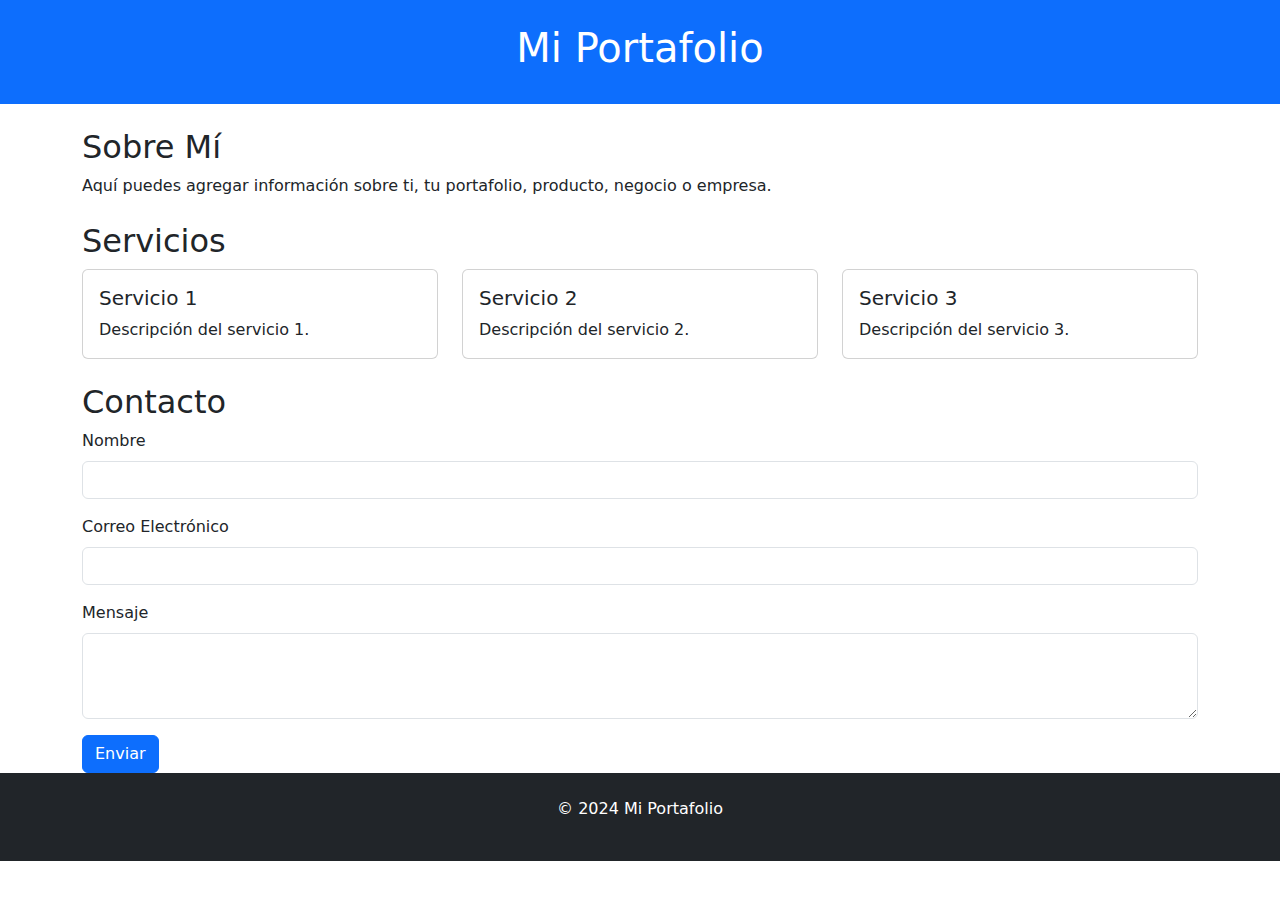
==== index.html @ 63b299ba "cambios2" ====
<!DOCTYPE html>
<html lang="en">
<head>
    <meta charset="UTF-8">
    <meta name="viewport" content="width=device-width, initial-scale=1.0">
    <title>Mi Página con Bootstrap</title>
    <link href="https://stackpath.bootstrapcdn.com/bootstrap/5.3.0/css/bootstrap.min.css" rel="stylesheet">
    <link rel="stylesheet" href="styles.css"> <!-- Tu archivo CSS personalizado -->
</head>
<body>
    <header class="bg-primary text-white text-center py-4">
        <h1>Mi Portafolio</h1>
    </header>
    
    <main class="container mt-4">
        <section id="about" class="mb-4">
            <h2>Sobre Mí</h2>
            <p>Aquí puedes agregar información sobre ti, tu portafolio, producto, negocio o empresa.</p>
        </section>

        <section id="services" class="mb-4">
            <h2>Servicios</h2>
            <div class="row">
                <div class="col-md-4">
                    <div class="card">
                        <div class="card-body">
                            <h5 class="card-title">Servicio 1</h5>
                            <p class="card-text">Descripción del servicio 1.</p>
                        </div>
                    </div>
                </div>
                <div class="col-md-4">
                    <div class="card">
                        <div class="card-body">
                            <h5 class="card-title">Servicio 2</h5>
                            <p class="card-text">Descripción del servicio 2.</p>
                        </div>
                    </div>
                </div>
                <div class="col-md-4">
                    <div class="card">
                        <div class="card-body">
                            <h5 class="card-title">Servicio 3</h5>
                            <p class="card-text">Descripción del servicio 3.</p>
                        </div>
                    </div>
                </div>
            </div>
        </section>
        
        <section id="contact">
            <h2>Contacto</h2>
            <form>
                <div class="mb-3">
                    <label for="name" class="form-label">Nombre</label>
                    <input type="text" class="form-control" id="name" required>
                </div>
                <div class="mb-3">
                    <label for="email" class="form-label">Correo Electrónico</label>
                    <input type="email" class="form-control" id="email" required>
                </div>
                <div class="mb-3">
                    <label for="message" class="form-label">Mensaje</label>
                    <textarea class="form-control" id="message" rows="3" required></textarea>
                </div>
                <button type="submit" class="btn btn-primary">Enviar</button>
            </form>
        </section>
    </main>
    
    <footer class="bg-dark text-white text-center py-4">
        <p>&copy; 2024 Mi Portafolio</p>
    </footer>

    <script src="https://code.jquery.com/jquery-3.6.0.min.js"></script>
    <script src="https://cdn.jsdelivr.net/npm/@popperjs/core@2.11.8/dist/umd/popper.min.js"></script>
    <script src="https://stackpath.bootstrapcdn.com/bootstrap/5.3.0/js/bootstrap.min.js"></script>
</body>
</html>
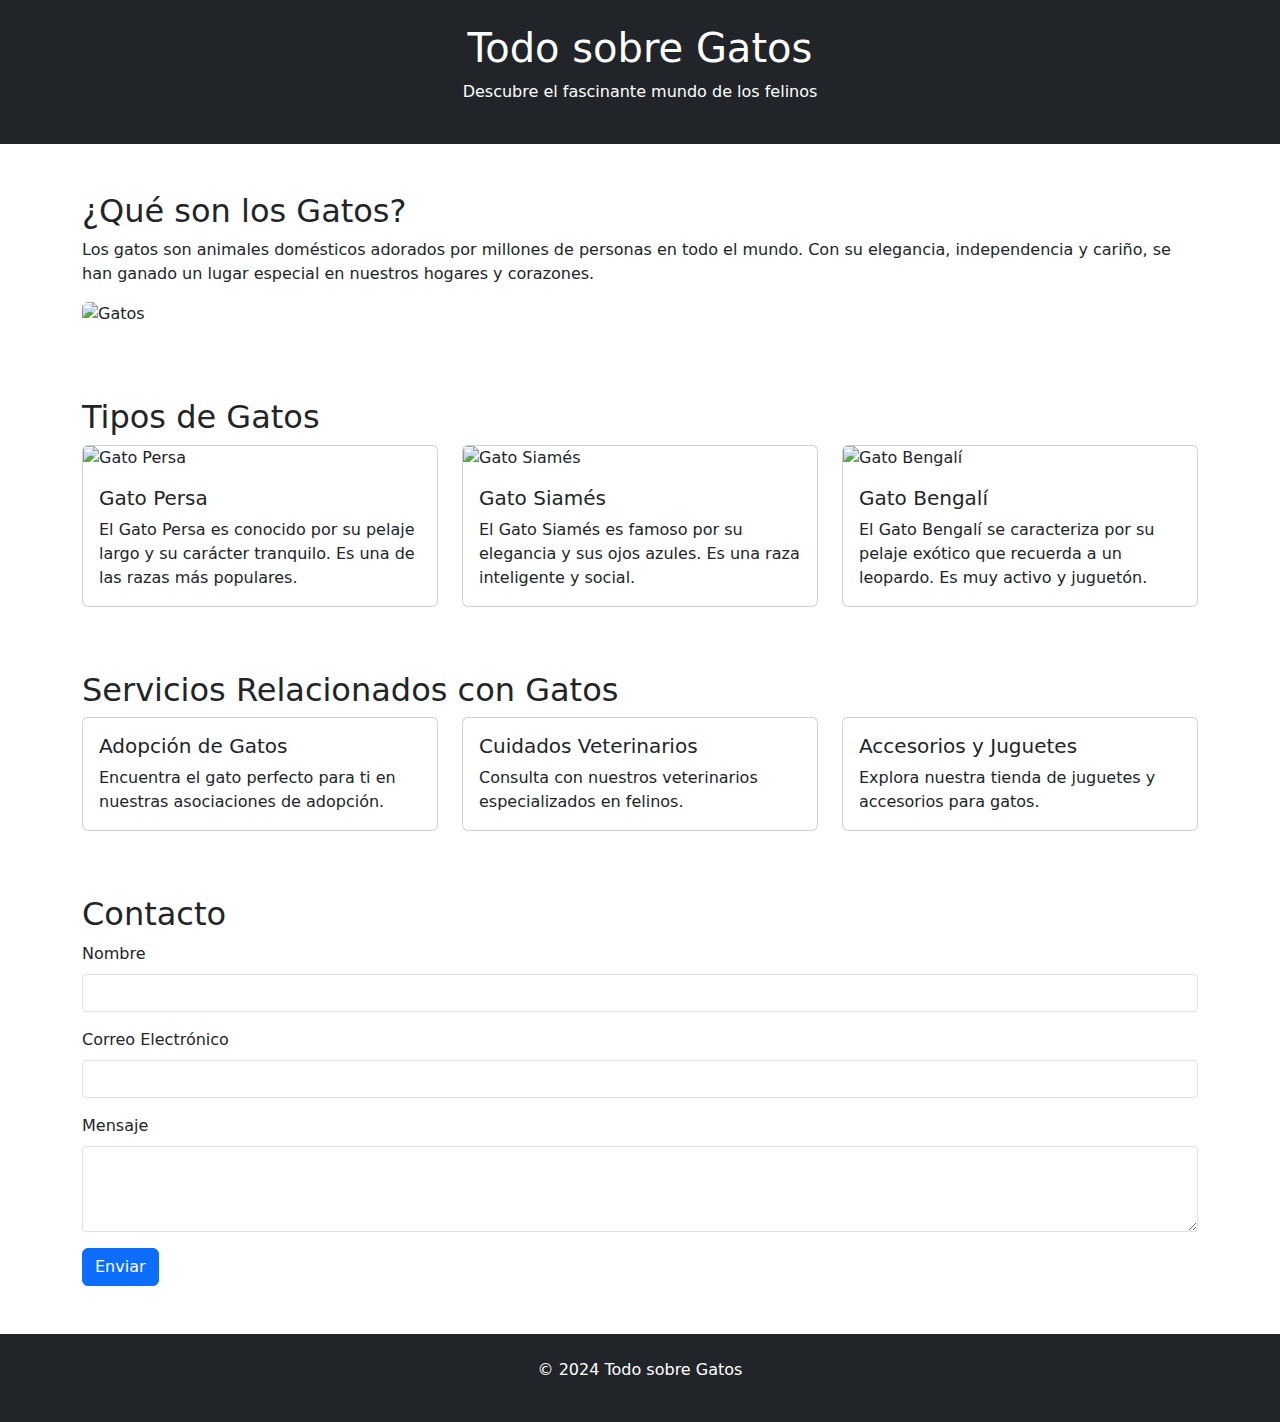
==== commit 8fb4f79d: "cambios4" ====
--- a/index.html
+++ b/index.html
@@ -1,54 +1,97 @@
 <!DOCTYPE html>
-<html lang="en">
+<html lang="es">
 <head>
     <meta charset="UTF-8">
     <meta name="viewport" content="width=device-width, initial-scale=1.0">
-    <title>Mi Página con Bootstrap</title>
-    <link href="https://stackpath.bootstrapcdn.com/bootstrap/5.3.0/css/bootstrap.min.css" rel="stylesheet">
-    <link rel="stylesheet" href="styles.css"> <!-- Tu archivo CSS personalizado -->
+    <title>Todo sobre Gatos</title>
+    <!-- Bootstrap -->
+    <link rel="stylesheet" href="estilos.css">
+    <link href="https://cdn.jsdelivr.net/npm/bootstrap@5.3.0/dist/css/bootstrap.min.css" rel="stylesheet">
+    
 </head>
 <body>
-    <header class="bg-primary text-white text-center py-4">
-        <h1>Mi Portafolio</h1>
+    <!-- Header -->
+    <header class="bg-dark text-white text-center py-4">
+        <h1>Todo sobre Gatos</h1>
+        <p>Descubre el fascinante mundo de los felinos</p>
     </header>
-    
-    <main class="container mt-4">
-        <section id="about" class="mb-4">
-            <h2>Sobre Mí</h2>
-            <p>Aquí puedes agregar información sobre ti, tu portafolio, producto, negocio o empresa.</p>
+
+    <!-- Main content -->
+    <main class="container mt-5">
+        <!-- About Cats Section -->
+        <section id="about-cats" class="mb-5">
+            <h2>¿Qué son los Gatos?</h2>
+            <p>Los gatos son animales domésticos adorados por millones de personas en todo el mundo. Con su elegancia, independencia y cariño, se han ganado un lugar especial en nuestros hogares y corazones.</p>
+            <img src="https://via.placeholder.com/800x400" class="img-fluid rounded mb-4" alt="Gatos">
         </section>
 
-        <section id="services" class="mb-4">
-            <h2>Servicios</h2>
+        <!-- Types of Cats Section -->
+        <section id="types-of-cats" class="mb-5">
+            <h2>Tipos de Gatos</h2>
+            <div class="row">
+                <div class="col-md-4">
+                    <div class="card">
+                        <img src="https://via.placeholder.com/400x300" class="card-img-top" alt="Gato Persa">
+                        <div class="card-body">
+                            <h5 class="card-title">Gato Persa</h5>
+                            <p class="card-text">El Gato Persa es conocido por su pelaje largo y su carácter tranquilo. Es una de las razas más populares.</p>
+                        </div>
+                    </div>
+                </div>
+                <div class="col-md-4">
+                    <div class="card">
+                        <img src="https://via.placeholder.com/400x300" class="card-img-top" alt="Gato Siamés">
+                        <div class="card-body">
+                            <h5 class="card-title">Gato Siamés</h5>
+                            <p class="card-text">El Gato Siamés es famoso por su elegancia y sus ojos azules. Es una raza inteligente y social.</p>
+                        </div>
+                    </div>
+                </div>
+                <div class="col-md-4">
+                    <div class="card">
+                        <img src="https://via.placeholder.com/400x300" class="card-img-top" alt="Gato Bengalí">
+                        <div class="card-body">
+                            <h5 class="card-title">Gato Bengalí</h5>
+                            <p class="card-text">El Gato Bengalí se caracteriza por su pelaje exótico que recuerda a un leopardo. Es muy activo y juguetón.</p>
+                        </div>
+                    </div>
+                </div>
+            </div>
+        </section>
+
+        <!-- Services Section -->
+        <section id="services" class="mb-5">
+            <h2>Servicios Relacionados con Gatos</h2>
             <div class="row">
                 <div class="col-md-4">
                     <div class="card">
                         <div class="card-body">
-                            <h5 class="card-title">Servicio 1</h5>
-                            <p class="card-text">Descripción del servicio 1.</p>
+                            <h5 class="card-title">Adopción de Gatos</h5>
+                            <p class="card-text">Encuentra el gato perfecto para ti en nuestras asociaciones de adopción.</p>
                         </div>
                     </div>
                 </div>
                 <div class="col-md-4">
                     <div class="card">
                         <div class="card-body">
-                            <h5 class="card-title">Servicio 2</h5>
-                            <p class="card-text">Descripción del servicio 2.</p>
+                            <h5 class="card-title">Cuidados Veterinarios</h5>
+                            <p class="card-text">Consulta con nuestros veterinarios especializados en felinos.</p>
                         </div>
                     </div>
                 </div>
                 <div class="col-md-4">
                     <div class="card">
                         <div class="card-body">
-                            <h5 class="card-title">Servicio 3</h5>
-                            <p class="card-text">Descripción del servicio 3.</p>
+                            <h5 class="card-title">Accesorios y Juguetes</h5>
+                            <p class="card-text">Explora nuestra tienda de juguetes y accesorios para gatos.</p>
                         </div>
                     </div>
                 </div>
             </div>
         </section>
-        
-        <section id="contact">
+
+        <!-- Contact Section -->
+        <section id="contact" class="mb-5">
             <h2>Contacto</h2>
             <form>
                 <div class="mb-3">
@@ -67,13 +110,14 @@
             </form>
         </section>
     </main>
-    
+
+    <!-- Footer -->
     <footer class="bg-dark text-white text-center py-4">
-        <p>&copy; 2024 Mi Portafolio</p>
+        <p>&copy; 2024 Todo sobre Gatos</p>
     </footer>
 
     <script src="https://code.jquery.com/jquery-3.6.0.min.js"></script>
     <script src="https://cdn.jsdelivr.net/npm/@popperjs/core@2.11.8/dist/umd/popper.min.js"></script>
     <script src="https://stackpath.bootstrapcdn.com/bootstrap/5.3.0/js/bootstrap.min.js"></script>
 </body>
-</html>+</html>
--- a/estilos.css
+++ b/estilos.css
@@ -0,0 +1,24 @@
+/* styles.css */
+body {
+    font-family: 'Arial', sans-serif;
+}
+
+header {
+    background-color: #6c757d;
+}
+
+footer {
+    background-color: #343a40;
+}
+
+.card {
+    margin-bottom: 1rem;
+}
+
+h2 {
+    color: #007bff;
+}
+
+form .form-control {
+    border-radius: 0.25rem;
+}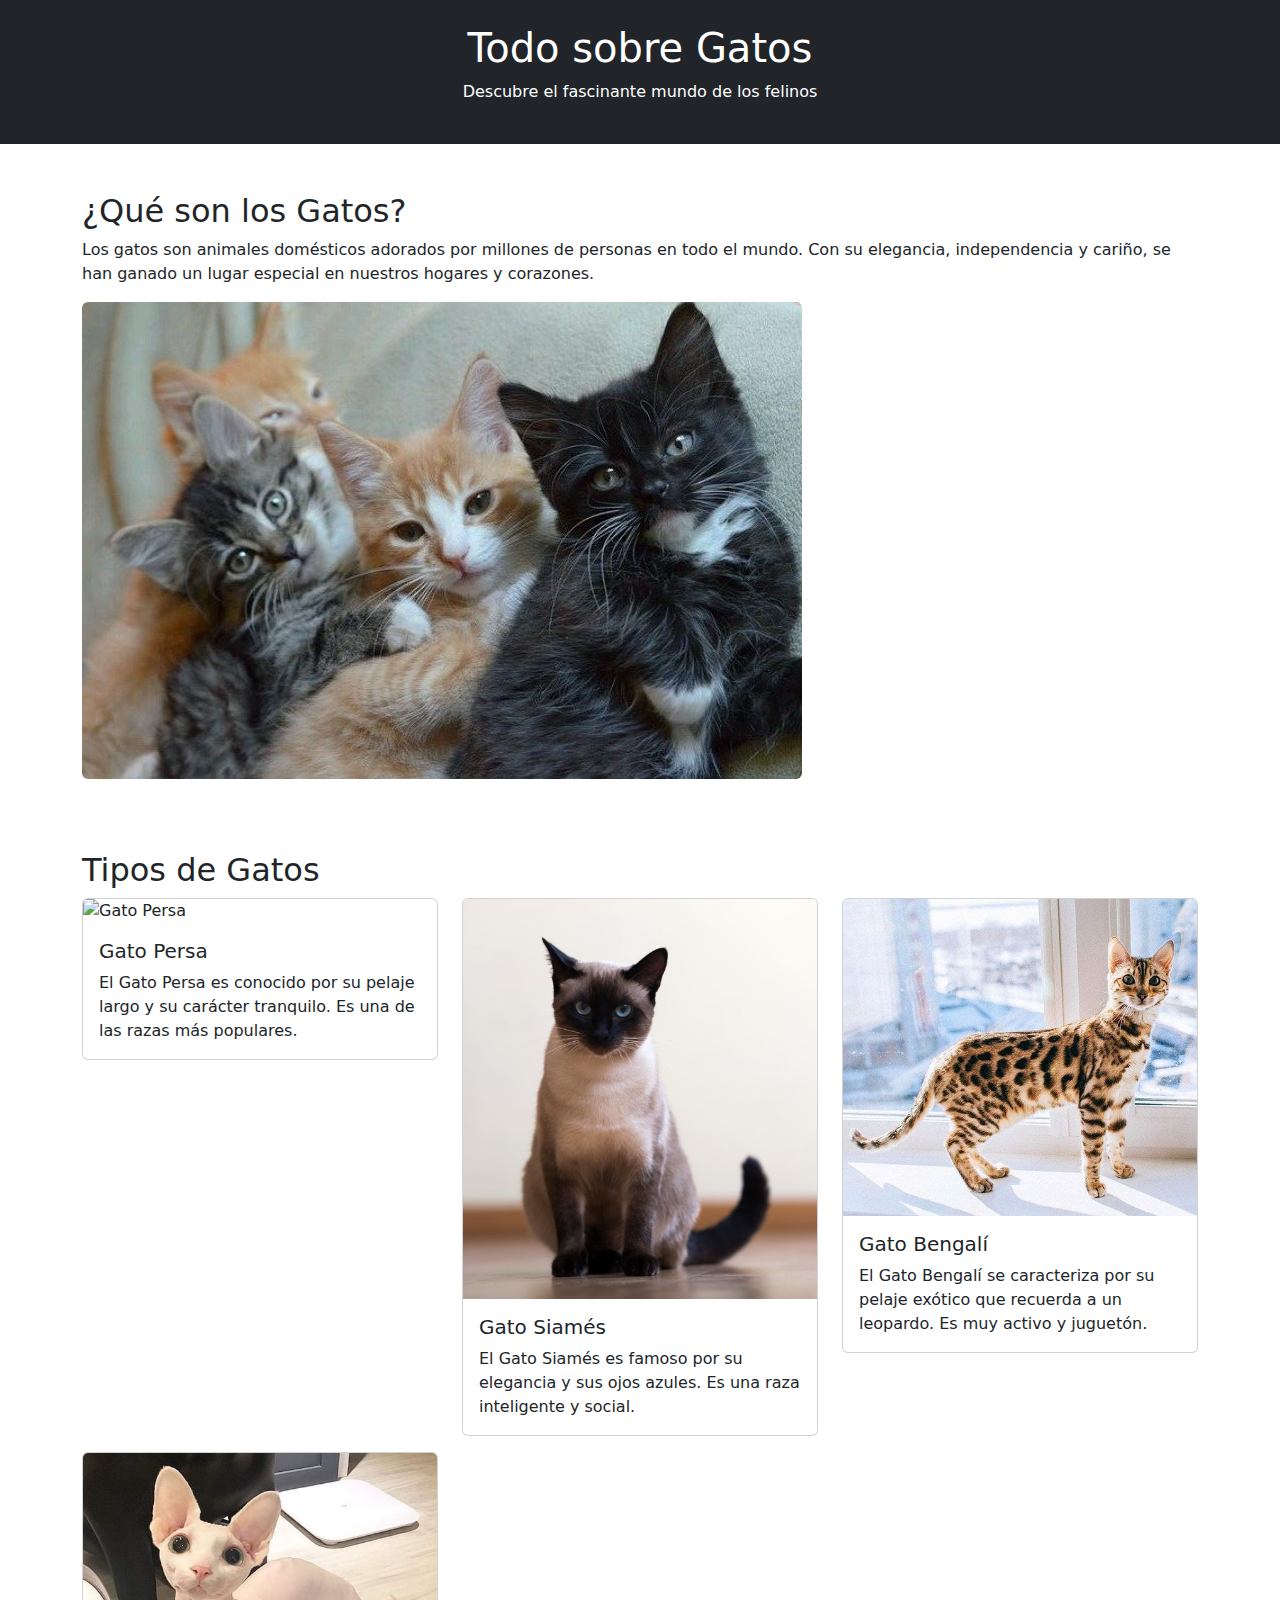
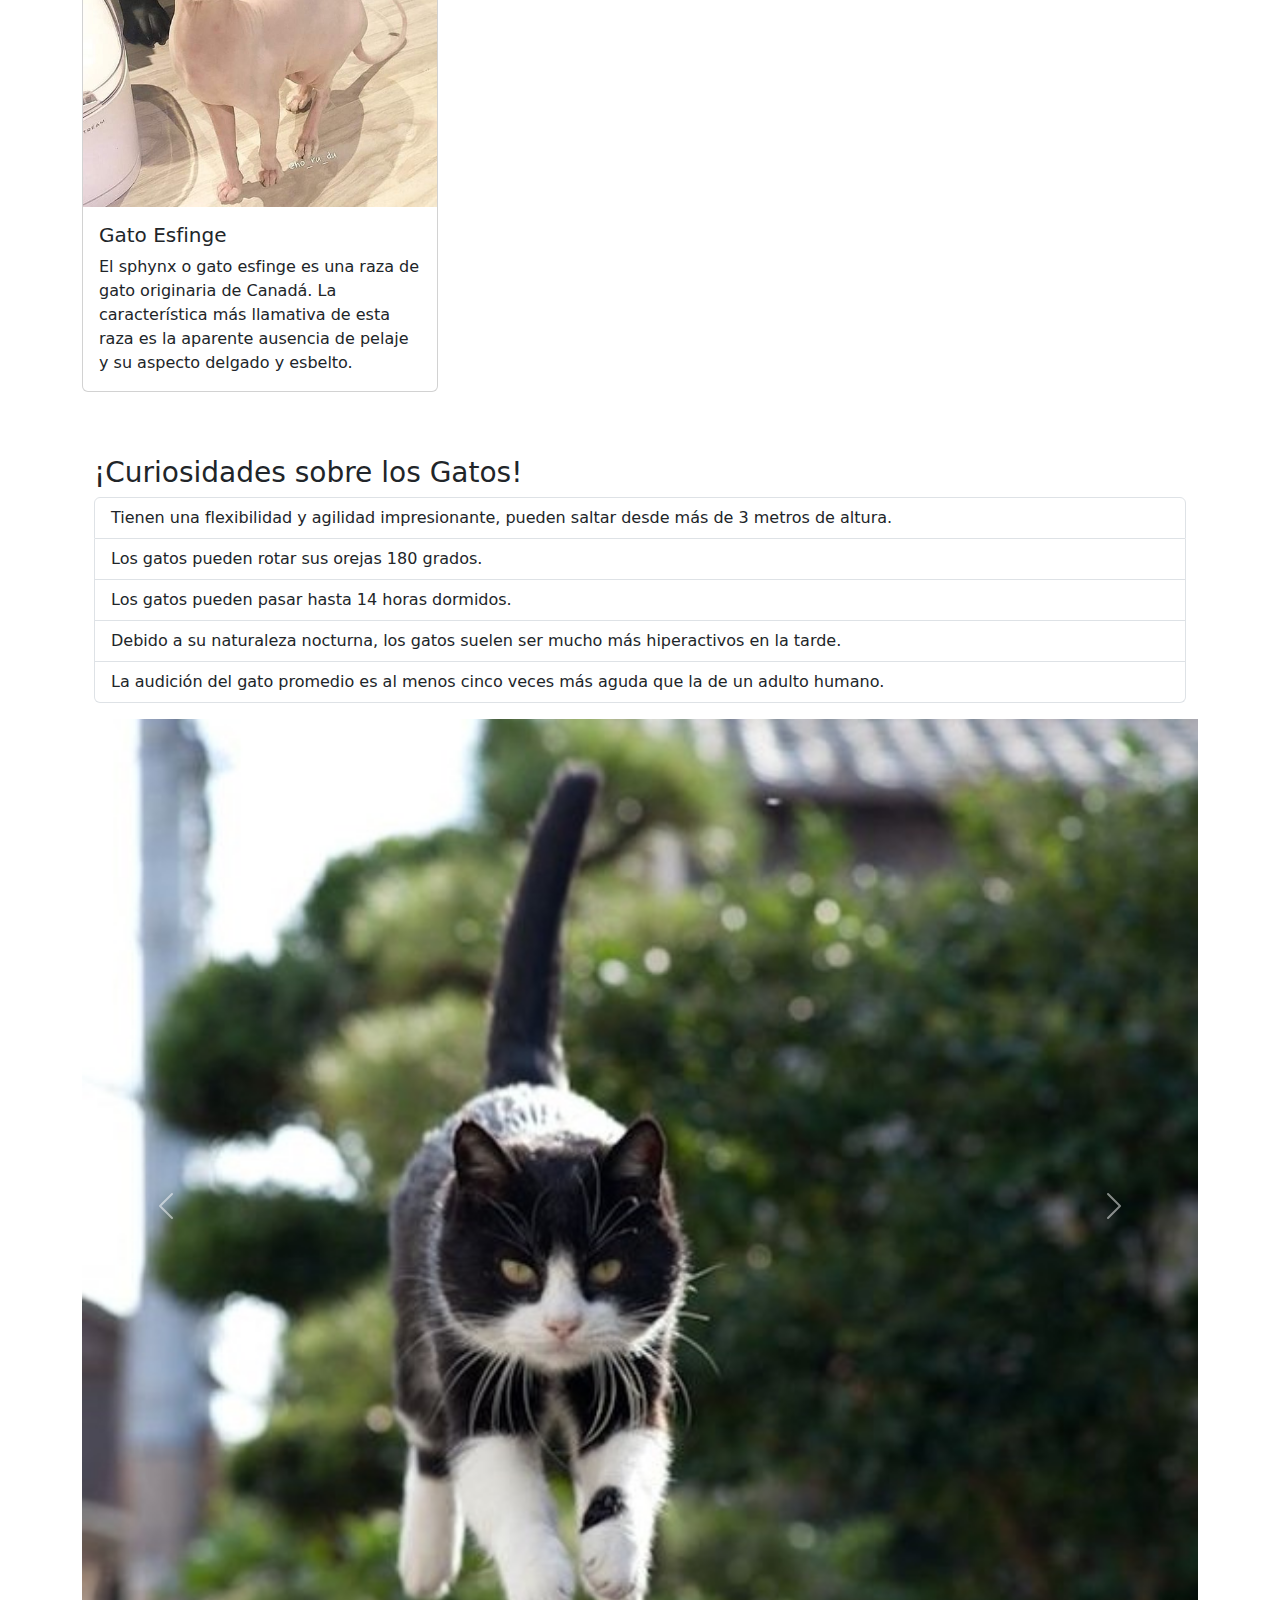
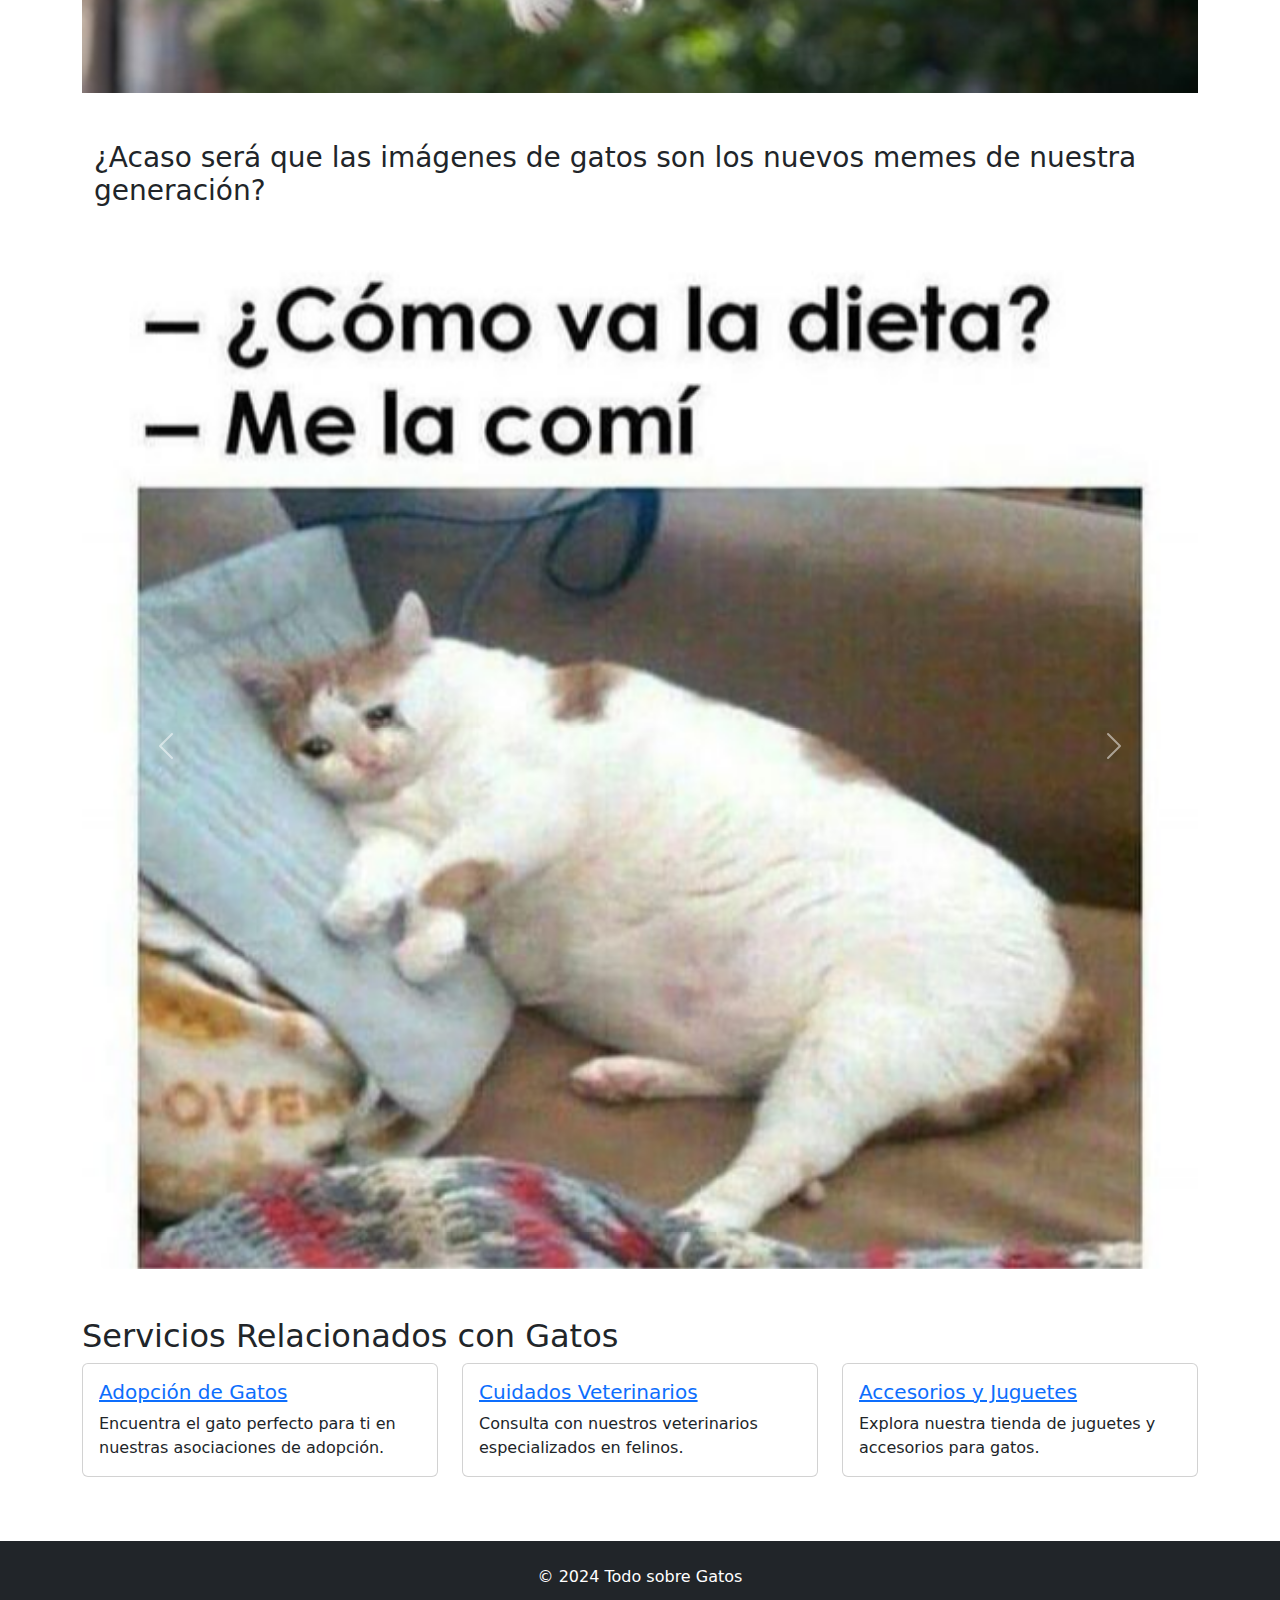
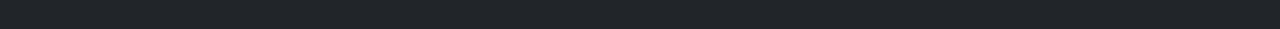
==== commit 76f279a9: "cambios5" ====
--- a/index.html
+++ b/index.html
@@ -7,7 +7,7 @@
     <!-- Bootstrap -->
     <link rel="stylesheet" href="estilos.css">
     <link href="https://cdn.jsdelivr.net/npm/bootstrap@5.3.0/dist/css/bootstrap.min.css" rel="stylesheet">
-    
+
 </head>
 <body>
     <!-- Header -->
@@ -18,20 +18,21 @@
 
     <!-- Main content -->
     <main class="container mt-5">
-        <!-- About Cats Section -->
+        
+        <!-- Inicio -->
         <section id="about-cats" class="mb-5">
             <h2>¿Qué son los Gatos?</h2>
             <p>Los gatos son animales domésticos adorados por millones de personas en todo el mundo. Con su elegancia, independencia y cariño, se han ganado un lugar especial en nuestros hogares y corazones.</p>
-            <img src="https://via.placeholder.com/800x400" class="img-fluid rounded mb-4" alt="Gatos">
-        </section>
-
-        <!-- Types of Cats Section -->
+            <img src="Imagenes/Portada.jpg" class="img-fluid rounded mb-4" alt="Gatos">
+        </section>
+
+        <!-- Tipos de Gatos -->
         <section id="types-of-cats" class="mb-5">
             <h2>Tipos de Gatos</h2>
             <div class="row">
                 <div class="col-md-4">
                     <div class="card">
-                        <img src="https://via.placeholder.com/400x300" class="card-img-top" alt="Gato Persa">
+                        <img src="imagenes/gatopersa.jpg" class="card-img-top" alt="Gato Persa">
                         <div class="card-body">
                             <h5 class="card-title">Gato Persa</h5>
                             <p class="card-text">El Gato Persa es conocido por su pelaje largo y su carácter tranquilo. Es una de las razas más populares.</p>
@@ -40,7 +41,7 @@
                 </div>
                 <div class="col-md-4">
                     <div class="card">
-                        <img src="https://via.placeholder.com/400x300" class="card-img-top" alt="Gato Siamés">
+                        <img src="Imagenes/gatosiames.jpg" class="card-img-top" alt="Gato Siamés">
                         <div class="card-body">
                             <h5 class="card-title">Gato Siamés</h5>
                             <p class="card-text">El Gato Siamés es famoso por su elegancia y sus ojos azules. Es una raza inteligente y social.</p>
@@ -49,24 +50,113 @@
                 </div>
                 <div class="col-md-4">
                     <div class="card">
-                        <img src="https://via.placeholder.com/400x300" class="card-img-top" alt="Gato Bengalí">
+                        <img src="Imagenes/gatobengali.jpg" class="card-img-top" alt="Gato Bengalí">
                         <div class="card-body">
                             <h5 class="card-title">Gato Bengalí</h5>
                             <p class="card-text">El Gato Bengalí se caracteriza por su pelaje exótico que recuerda a un leopardo. Es muy activo y juguetón.</p>
                         </div>
                     </div>
                 </div>
-            </div>
-        </section>
-
-        <!-- Services Section -->
-        <section id="services" class="mb-5">
+                <div class="col-md-4">
+                    <div class="card">
+                        <img src="Imagenes/gatosfinge.jpg" class="card-img-top" alt="Gato Esfinge">
+                        <div class="card-body">
+                            <h5 class="card-title">Gato Esfinge</h5>
+                            <p class="card-text">El sphynx o gato esfinge es una raza de gato originaria de Canadá. La característica más llamativa de esta raza es la aparente ausencia de pelaje y su aspecto delgado y esbelto.</p>
+                        </div>
+                    </div>
+                </div>
+            </div>
+        </section>
+
+        <!-- Curiosidades de los gatos-->
+        <section id="Curiosidades_Cat" class="mb-5">
+            <div class="container">
+                <h3>¡Curiosidades sobre los Gatos!</h3>
+                <ul class="list-group">
+                    <li class="list-group-item">Tienen una flexibilidad y agilidad impresionante, pueden saltar desde más de 3 metros de altura.</li>
+                    <li class="list-group-item">Los gatos pueden rotar sus orejas 180 grados.</li>
+                    <li class="list-group-item">Los gatos pueden pasar hasta 14 horas dormidos.</li>
+                    <li class="list-group-item">Debido a su naturaleza nocturna, los gatos suelen ser mucho más hiperactivos en la tarde.</li>
+                    <li class="list-group-item">La audición del gato promedio es al menos cinco veces más aguda que la de un adulto humano.</li>
+                </ul>
+                <p></p>
+            </div>
+        
+            <div id="carouselCuriosidades" class="carousel slide">
+                <div class="carousel-inner">
+                    <div class="carousel-item active">
+                        <img src="Imagenes/salto.jpg" class="d-block w-100" alt="flexibilidad">
+                    </div>
+                    <div class="carousel-item">
+                        <img src="Imagenes/orejas.jpg" class="d-block w-100" alt="orejitas">
+                    </div>
+                    <div class="carousel-item">
+                        <img src="Imagenes/dormida.jpg" class="d-block w-100" alt="mimido">
+                    </div>
+                    <div class="carousel-item">
+                        <img src="Imagenes/hiperactivo.jpg" class="d-block w-100" alt="hiperactivo">
+                    </div>
+                    <div class="carousel-item">
+                        <img src="Imagenes/audicion.jpg" class="d-block w-100" alt="audicion">
+                    </div>
+                </div>
+                <button class="carousel-control-prev" type="button" data-bs-target="#carouselCuriosidades" data-bs-slide="prev">
+                    <span class="carousel-control-prev-icon" aria-hidden="true"></span>
+                    <span class="visually-hidden">Previous</span>
+                </button>
+                <button class="carousel-control-next" type="button" data-bs-target="#carouselCuriosidades" data-bs-slide="next">
+                    <span class="carousel-control-next-icon" aria-hidden="true"></span>
+                    <span class="visually-hidden">Next</span>
+                </button>
+            </div>
+        </section>
+        <!-- Memes de gatos-->
+        <section id="meme" class="mb-5">
+            <div class="container">
+                <h3>¿Acaso será que las imágenes de gatos son los nuevos memes de nuestra generación?</h3>
+                <p></p>
+            </div>
+        
+            <div id="carouselMemes" class="carousel slide">
+                <div class="carousel-inner">
+                    <div class="carousel-item active">
+                        <img src="Imagenes/meme1.jpg" class="d-block w-100" alt="meme1">
+                    </div>
+                    <div class="carousel-item">
+                        <img src="Imagenes/meme2.jpg" class="d-block w-100" alt="meme2">
+                    </div>
+                    <div class="carousel-item">
+                        <img src="Imagenes/meme3.jpg" class="d-block w-100" alt="meme3">
+                    </div>
+                    <div class="carousel-item">
+                        <img src="Imagenes/meme4.jpg" class="d-block w-100" alt="meme4">
+                    </div>
+                    <div class="carousel-item">
+                        <img src="Imagenes/meme5.jpg" class="d-block w-100" alt="meme5">
+                    </div>
+                </div>
+                <button class="carousel-control-prev" type="button" data-bs-target="#carouselMemes" data-bs-slide="prev">
+                    <span class="carousel-control-prev-icon" aria-hidden="true"></span>
+                    <span class="visually-hidden">Previous</span>
+                </button>
+                <button class="carousel-control-next" type="button" data-bs-target="#carouselMemes" data-bs-slide="next">
+                    <span class="carousel-control-next-icon" aria-hidden="true"></span>
+                    <span class="visually-hidden">Next</span>
+                </button>
+            </div>
+        </section>
+
+        <!-- Diferentes Servicios para los gatos -->
+        <section id="servicios" class="mb-5">
             <h2>Servicios Relacionados con Gatos</h2>
             <div class="row">
                 <div class="col-md-4">
                     <div class="card">
                         <div class="card-body">
-                            <h5 class="card-title">Adopción de Gatos</h5>
+                            <h5 class="card-title">
+                                <a href="https://adoptaunamascota.com.mx/gatos_jalisco-r137" target="_blank">Adopción de Gatos</a>
+                            </h5>
                             <p class="card-text">Encuentra el gato perfecto para ti en nuestras asociaciones de adopción.</p>
                         </div>
                     </div>
@@ -74,7 +164,9 @@
                 <div class="col-md-4">
                     <div class="card">
                         <div class="card-body">
-                            <h5 class="card-title">Cuidados Veterinarios</h5>
+                            <h5 class="card-title">
+                                <a href="https://g.co/kgs/kY9ZeXf" target="_blank">Cuidados Veterinarios</a>
+                            </h5>
                             <p class="card-text">Consulta con nuestros veterinarios especializados en felinos.</p>
                         </div>
                     </div>
@@ -82,7 +174,9 @@
                 <div class="col-md-4">
                     <div class="card">
                         <div class="card-body">
-                            <h5 class="card-title">Accesorios y Juguetes</h5>
+                            <h5 class="card-title">
+                                <a href="https://www.petco.com.mx/?srsltid=AfmBOoquKE_6CqaLQHqCbPAwgpKQu-b-ZD3rhxvsaYDMQ55IuyWeXdSE" target="_blank">Accesorios y Juguetes</a>
+                            </h5>
                             <p class="card-text">Explora nuestra tienda de juguetes y accesorios para gatos.</p>
                         </div>
                     </div>
@@ -90,34 +184,17 @@
             </div>
         </section>
 
-        <!-- Contact Section -->
-        <section id="contact" class="mb-5">
-            <h2>Contacto</h2>
-            <form>
-                <div class="mb-3">
-                    <label for="name" class="form-label">Nombre</label>
-                    <input type="text" class="form-control" id="name" required>
-                </div>
-                <div class="mb-3">
-                    <label for="email" class="form-label">Correo Electrónico</label>
-                    <input type="email" class="form-control" id="email" required>
-                </div>
-                <div class="mb-3">
-                    <label for="message" class="form-label">Mensaje</label>
-                    <textarea class="form-control" id="message" rows="3" required></textarea>
-                </div>
-                <button type="submit" class="btn btn-primary">Enviar</button>
-            </form>
-        </section>
     </main>
+
 
     <!-- Footer -->
     <footer class="bg-dark text-white text-center py-4">
         <p>&copy; 2024 Todo sobre Gatos</p>
     </footer>
 
-    <script src="https://code.jquery.com/jquery-3.6.0.min.js"></script>
-    <script src="https://cdn.jsdelivr.net/npm/@popperjs/core@2.11.8/dist/umd/popper.min.js"></script>
-    <script src="https://stackpath.bootstrapcdn.com/bootstrap/5.3.0/js/bootstrap.min.js"></script>
+    <!-- JavaScript de Bootstrap -->
+    <script src="https://cdn.jsdelivr.net/npm/@popperjs/core@2.11.6/dist/umd/popper.min.js" integrity="sha384-oBqDVmMz4fnFO9gybBYAu5n5QhMepI9GTz4RSVX18VJLa8KWAgxt9uw4rp2chj6F" crossorigin="anonymous"></script>
+    <script src="https://cdn.jsdelivr.net/npm/bootstrap@5.3.0/dist/js/bootstrap.min.js" integrity="sha384-ho+j7jyWK8fNQe+A12x2Zclfs9eZ5yBeTA6Mu8G5nE1M3u6b6n4v9KepT2CAmjxa" crossorigin="anonymous"></script>
+
 </body>
 </html>
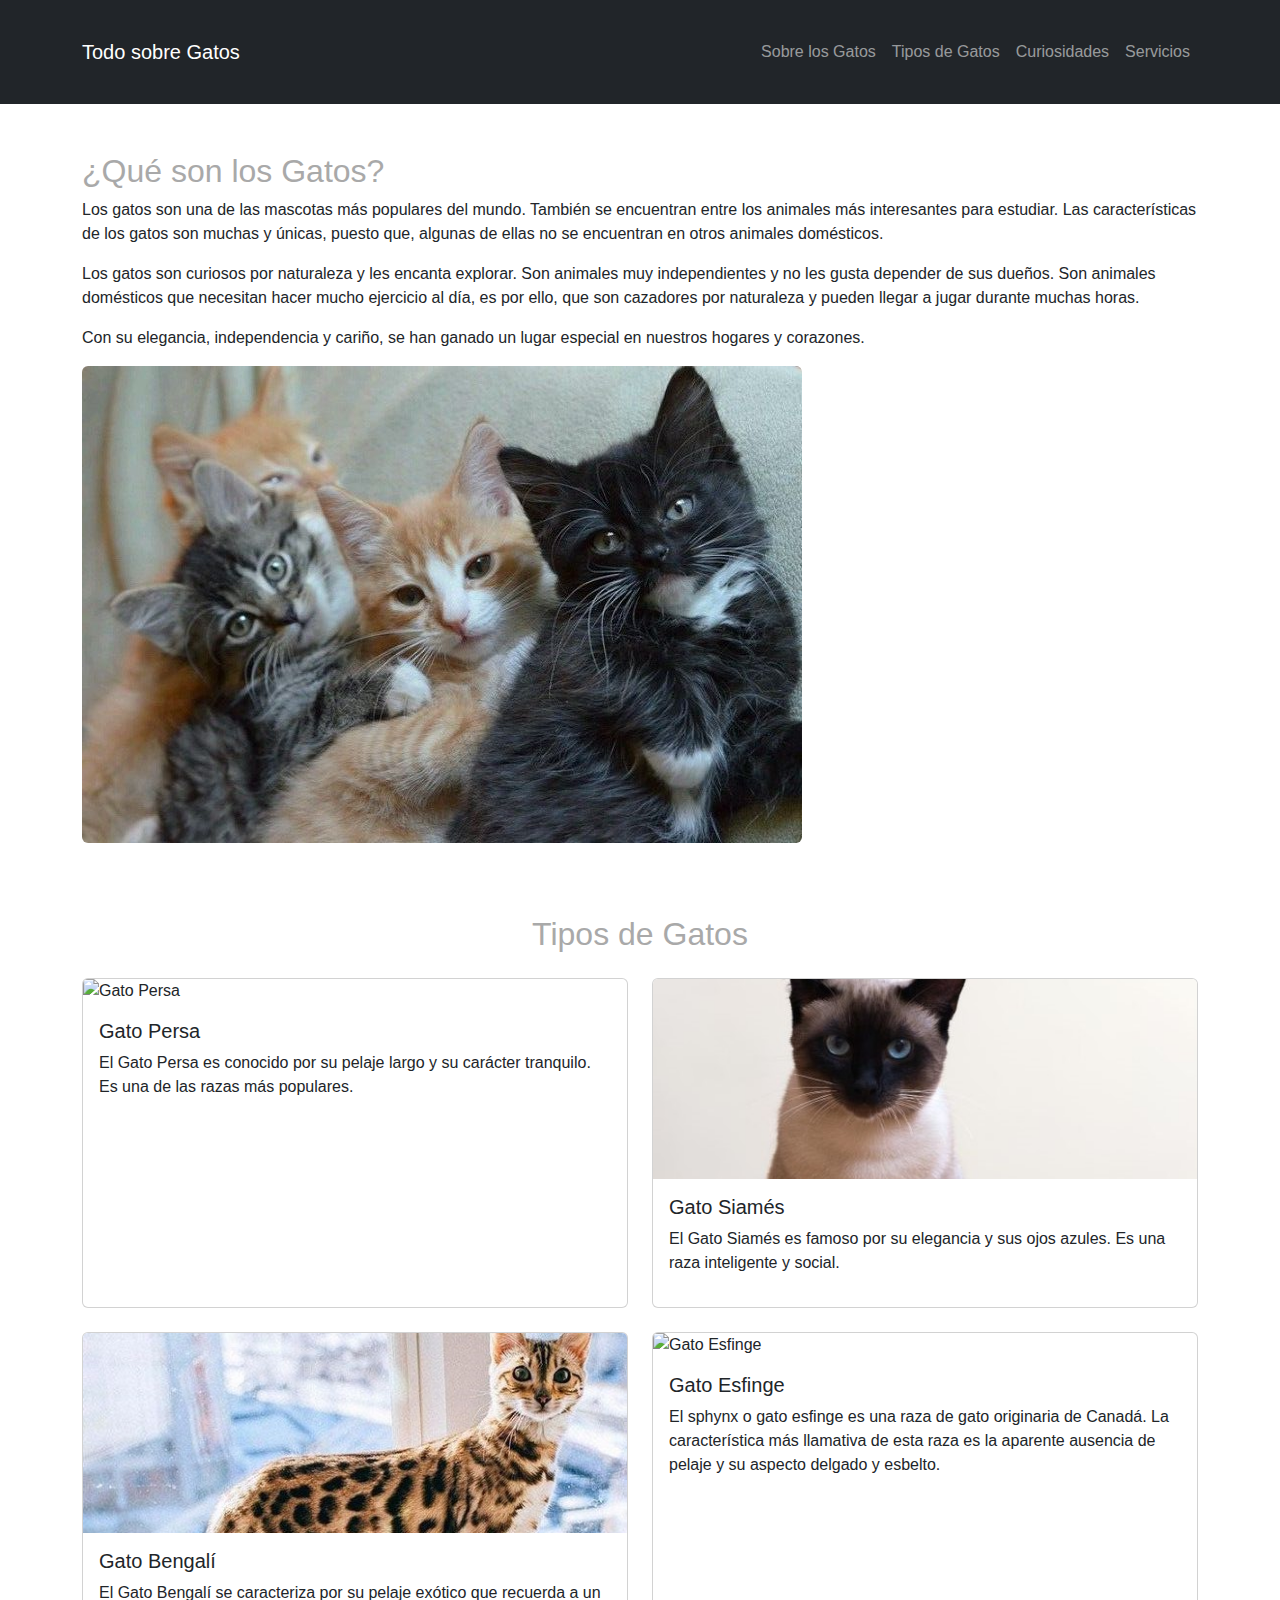
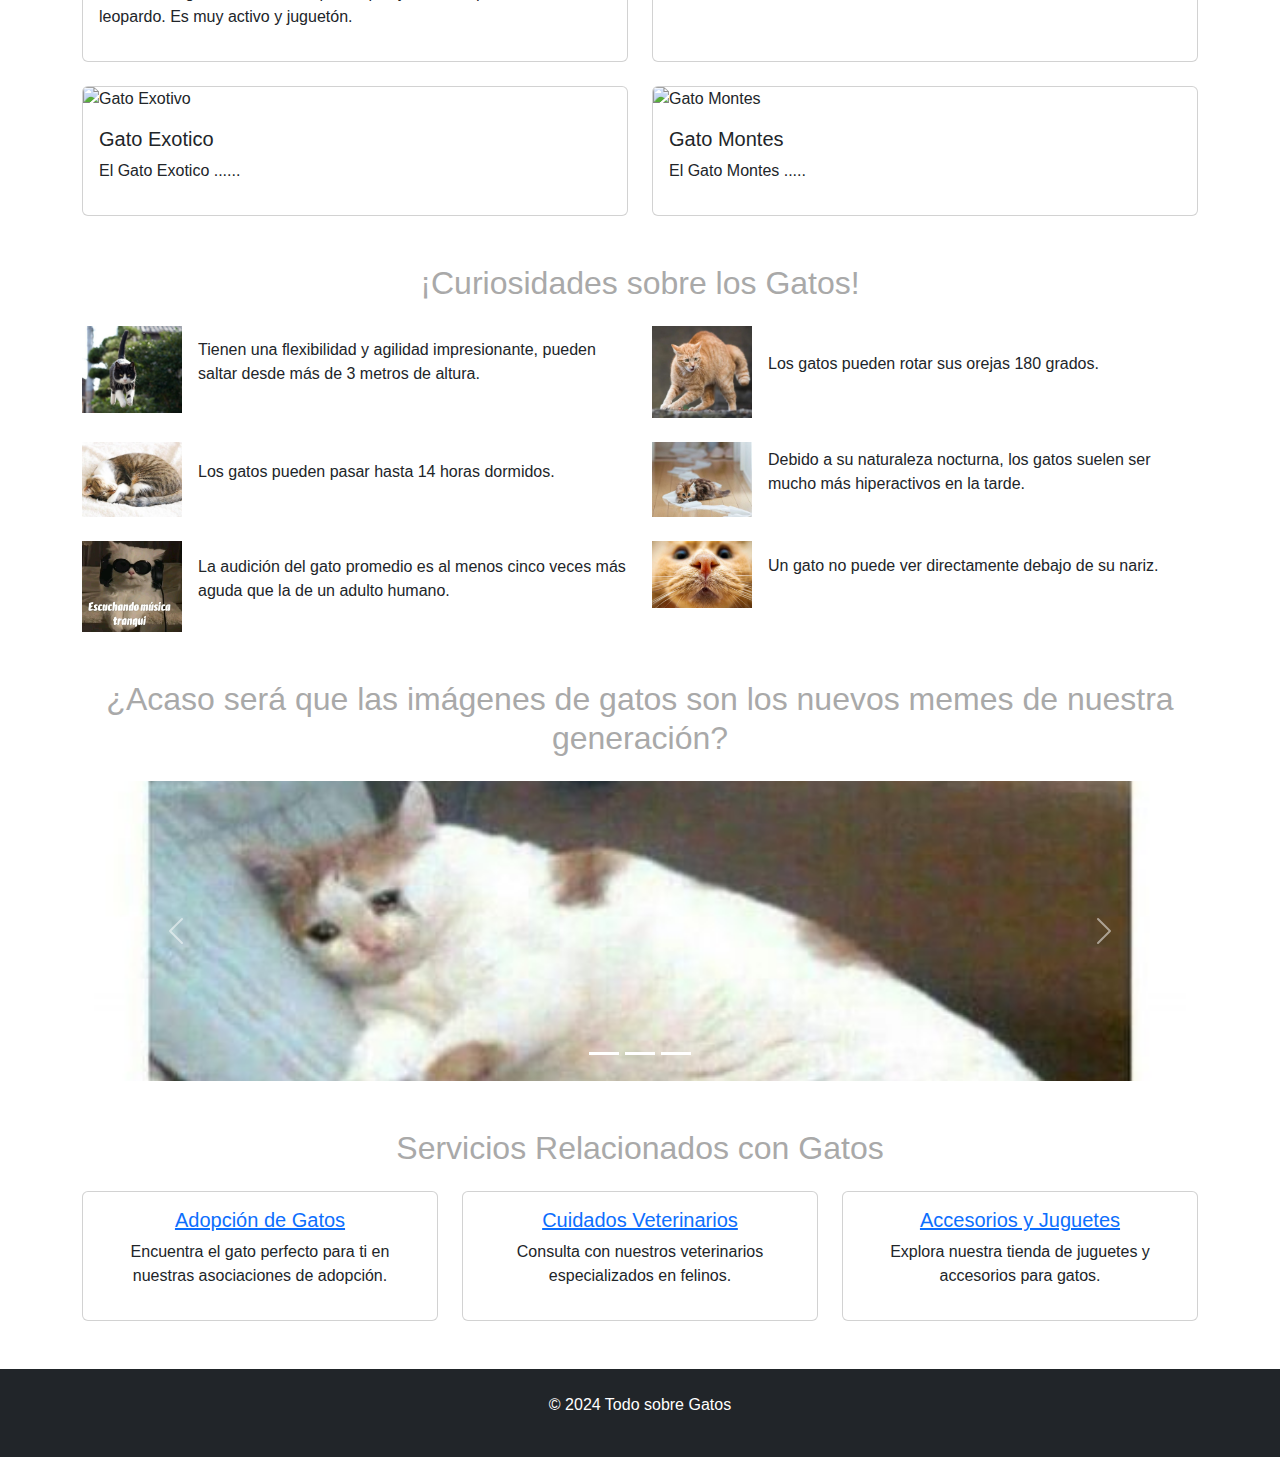
==== commit ec8e44f7: "modificaciones" ====
--- a/index.html
+++ b/index.html
@@ -4,34 +4,64 @@
     <meta charset="UTF-8">
     <meta name="viewport" content="width=device-width, initial-scale=1.0">
     <title>Todo sobre Gatos</title>
+
     <!-- Bootstrap -->
+    <link href="https://cdn.jsdelivr.net/npm/bootstrap@5.3.0/dist/css/bootstrap.min.css" rel="stylesheet">
+    <!-- Archivo CSS -->
     <link rel="stylesheet" href="estilos.css">
-    <link href="https://cdn.jsdelivr.net/npm/bootstrap@5.3.0/dist/css/bootstrap.min.css" rel="stylesheet">
 
 </head>
 <body>
     <!-- Header -->
     <header class="bg-dark text-white text-center py-4">
-        <h1>Todo sobre Gatos</h1>
-        <p>Descubre el fascinante mundo de los felinos</p>
+        <nav class="navbar navbar-expand-lg navbar-dark bg-dark">
+            <div class="container">
+                <a class="navbar-brand" href="#">Todo sobre Gatos</a>
+                <button class="navbar-toggler" type="button" data-bs-toggle="collapse" data-bs-target="#navbarNav" aria-controls="navbarNav" aria-expanded="false" aria-label="Toggle navigation">
+                    <span class="navbar-toggler-icon"></span>
+                </button>
+                <div class="collapse navbar-collapse" id="navbarNav">
+                    <ul class="navbar-nav ms-auto">
+                        <li class="nav-item">
+                            <a class="nav-link" href="#Que_son_los_gatos">Sobre los Gatos</a>
+                        </li>
+                        <li class="nav-item">
+                            <a class="nav-link" href="#tipos_de_gatos">Tipos de Gatos</a>
+                        </li>
+                        <li class="nav-item">
+                            <a class="nav-link" href="#Curiosidades_Cat">Curiosidades</a>
+                        </li>
+                        <li class="nav-item">
+                            <a class="nav-link" href="#servicios">Servicios</a>
+                        </li>
+                    </ul>
+                </div>
+            </div>
+        </nav>
     </header>
 
     <!-- Main content -->
     <main class="container mt-5">
         
         <!-- Inicio -->
-        <section id="about-cats" class="mb-5">
+        <section id="Que_son_los_gatos" class="mb-5">
             <h2>¿Qué son los Gatos?</h2>
-            <p>Los gatos son animales domésticos adorados por millones de personas en todo el mundo. Con su elegancia, independencia y cariño, se han ganado un lugar especial en nuestros hogares y corazones.</p>
+            <p>Los gatos son una de las mascotas más populares del mundo. 
+               También se encuentran entre los animales más interesantes para estudiar.
+               Las características de los gatos son muchas y únicas, puesto que, algunas de ellas no se encuentran en otros animales domésticos.</p>
+            <p>Los gatos son curiosos por naturaleza y les encanta explorar. Son animales muy independientes y no les gusta depender de sus dueños. 
+               Son animales domésticos que necesitan hacer mucho ejercicio al día, es por ello, que son cazadores por naturaleza y pueden llegar a jugar durante muchas horas.</p>
+            <p>Con su elegancia, independencia y cariño, se han ganado un lugar especial en nuestros hogares y corazones.</p>
             <img src="Imagenes/Portada.jpg" class="img-fluid rounded mb-4" alt="Gatos">
         </section>
 
         <!-- Tipos de Gatos -->
-        <section id="types-of-cats" class="mb-5">
-            <h2>Tipos de Gatos</h2>
-            <div class="row">
-                <div class="col-md-4">
-                    <div class="card">
+        <section id="tipos_de_gatos" class="mb-5">
+            <h2 class="text-center mb-4">Tipos de Gatos</h2>
+            <div class="row row-cols-1 row-cols-md-2 g-4">
+
+                <div class="col">
+                    <div class="card h-100">
                         <img src="imagenes/gatopersa.jpg" class="card-img-top" alt="Gato Persa">
                         <div class="card-body">
                             <h5 class="card-title">Gato Persa</h5>
@@ -39,8 +69,8 @@
                         </div>
                     </div>
                 </div>
-                <div class="col-md-4">
-                    <div class="card">
+                <div class="col">
+                    <div class="card h-100">
                         <img src="Imagenes/gatosiames.jpg" class="card-img-top" alt="Gato Siamés">
                         <div class="card-body">
                             <h5 class="card-title">Gato Siamés</h5>
@@ -48,8 +78,8 @@
                         </div>
                     </div>
                 </div>
-                <div class="col-md-4">
-                    <div class="card">
+                <div class="col">
+                    <div class="card h-100">
                         <img src="Imagenes/gatobengali.jpg" class="card-img-top" alt="Gato Bengalí">
                         <div class="card-body">
                             <h5 class="card-title">Gato Bengalí</h5>
@@ -57,102 +87,125 @@
                         </div>
                     </div>
                 </div>
-                <div class="col-md-4">
-                    <div class="card">
-                        <img src="Imagenes/gatosfinge.jpg" class="card-img-top" alt="Gato Esfinge">
+                <div class="col">
+                    <div class="card h-100">
+                        <img src="imagenes/gatosfinge.jpg" class="card-img-top" alt="Gato Esfinge">
                         <div class="card-body">
                             <h5 class="card-title">Gato Esfinge</h5>
                             <p class="card-text">El sphynx o gato esfinge es una raza de gato originaria de Canadá. La característica más llamativa de esta raza es la aparente ausencia de pelaje y su aspecto delgado y esbelto.</p>
                         </div>
                     </div>
                 </div>
+                <div class="col">
+                    <div class="card h-100">
+                        <img src="imagenes/gatoExotico.jpeg" class="card-img-top" alt="Gato Exotivo">
+                        <div class="card-body">
+                            <h5 class="card-title">Gato Exotico</h5>
+                            <p class="card-text">El Gato Exotico ......</p>
+                        </div>
+                    </div>
+                </div>
+                <div class="col">
+                    <div class="card h-100">
+                        <img src="imagenes/gatomontes.jpeg" class="card-img-top" alt="Gato Montes">
+                        <div class="card-body">
+                            <h5 class="card-title">Gato Montes</h5>
+                            <p class="card-text">El Gato Montes .....</p>
+                        </div>
+                    </div>
+                </div>
+
+
             </div>
         </section>
 
         <!-- Curiosidades de los gatos-->
         <section id="Curiosidades_Cat" class="mb-5">
-            <div class="container">
-                <h3>¡Curiosidades sobre los Gatos!</h3>
-                <ul class="list-group">
-                    <li class="list-group-item">Tienen una flexibilidad y agilidad impresionante, pueden saltar desde más de 3 metros de altura.</li>
-                    <li class="list-group-item">Los gatos pueden rotar sus orejas 180 grados.</li>
-                    <li class="list-group-item">Los gatos pueden pasar hasta 14 horas dormidos.</li>
-                    <li class="list-group-item">Debido a su naturaleza nocturna, los gatos suelen ser mucho más hiperactivos en la tarde.</li>
-                    <li class="list-group-item">La audición del gato promedio es al menos cinco veces más aguda que la de un adulto humano.</li>
-                </ul>
-                <p></p>
-            </div>
+            <h2 class="text-center mb-4">¡Curiosidades sobre los Gatos!</h2>
+            
+            <div class="row row-cols-1 row-cols-md-2 g-4">
+                <div class="col">
+                    <div class="d-flex align-items-center">
+                        <img src="Imagenes/salto.jpg" class="img-fluid me-3" style="max-width: 100px;" alt="flexibilidad">
+                        <p>Tienen una flexibilidad y agilidad impresionante, pueden saltar desde más de 3 metros de altura.</p>
+                    </div>
+                </div>
+                <div class="col">
+                    <div class="d-flex align-items-center">
+                        <img src="Imagenes/orejas.jpg" class="img-fluid me-3" style="max-width: 100px;" alt="orejitas">
+                        <p>Los gatos pueden rotar sus orejas 180 grados.</p>
+                    </div>
+                </div>
+                <div class="col">
+                    <div class="d-flex align-items-center">
+                        <img src="Imagenes/dormida.jpg" class="img-fluid me-3" style="max-width: 100px;" alt="mimido">
+                        <p>Los gatos pueden pasar hasta 14 horas dormidos.</p>
+                    </div>
+                </div>
+                <div class="col">
+                    <div class="d-flex align-items-center">
+                        <img src="Imagenes/hiperactivo.jpg" class="img-fluid me-3" style="max-width: 100px;" alt="hiperactivo">
+                        <p>Debido a su naturaleza nocturna, los gatos suelen ser mucho más hiperactivos en la tarde.</p>
+                    </div>
+                </div>
+                <div class="col">
+                    <div class="d-flex align-items-center">
+                        <img src="Imagenes/audicion.jpg" class="img-fluid me-3" style="max-width: 100px;" alt="audicion">
+                        <p>La audición del gato promedio es al menos cinco veces más aguda que la de un adulto humano.</p>
+                    </div>
+                </div>
+                <div class="col">
+                    <div class="d-flex align-items-center">
+                        <img src="Imagenes/nariz.jpg" class="img-fluid me-3" style="max-width: 100px;" alt="nariz">
+                        <p>Un gato no puede ver directamente debajo de su nariz.</p>
+                    </div>
+                </div>
+            </div>
+        </section>
         
-            <div id="carouselCuriosidades" class="carousel slide">
-                <div class="carousel-inner">
-                    <div class="carousel-item active">
-                        <img src="Imagenes/salto.jpg" class="d-block w-100" alt="flexibilidad">
-                    </div>
-                    <div class="carousel-item">
-                        <img src="Imagenes/orejas.jpg" class="d-block w-100" alt="orejitas">
-                    </div>
-                    <div class="carousel-item">
-                        <img src="Imagenes/dormida.jpg" class="d-block w-100" alt="mimido">
-                    </div>
-                    <div class="carousel-item">
-                        <img src="Imagenes/hiperactivo.jpg" class="d-block w-100" alt="hiperactivo">
-                    </div>
-                    <div class="carousel-item">
-                        <img src="Imagenes/audicion.jpg" class="d-block w-100" alt="audicion">
-                    </div>
-                </div>
-                <button class="carousel-control-prev" type="button" data-bs-target="#carouselCuriosidades" data-bs-slide="prev">
-                    <span class="carousel-control-prev-icon" aria-hidden="true"></span>
-                    <span class="visually-hidden">Previous</span>
-                </button>
-                <button class="carousel-control-next" type="button" data-bs-target="#carouselCuriosidades" data-bs-slide="next">
-                    <span class="carousel-control-next-icon" aria-hidden="true"></span>
-                    <span class="visually-hidden">Next</span>
-                </button>
-            </div>
-        </section>
+
         <!-- Memes de gatos-->
         <section id="meme" class="mb-5">
             <div class="container">
-                <h3>¿Acaso será que las imágenes de gatos son los nuevos memes de nuestra generación?</h3>
-                <p></p>
-            </div>
-        
-            <div id="carouselMemes" class="carousel slide">
-                <div class="carousel-inner">
-                    <div class="carousel-item active">
-                        <img src="Imagenes/meme1.jpg" class="d-block w-100" alt="meme1">
-                    </div>
-                    <div class="carousel-item">
-                        <img src="Imagenes/meme2.jpg" class="d-block w-100" alt="meme2">
-                    </div>
-                    <div class="carousel-item">
-                        <img src="Imagenes/meme3.jpg" class="d-block w-100" alt="meme3">
-                    </div>
-                    <div class="carousel-item">
-                        <img src="Imagenes/meme4.jpg" class="d-block w-100" alt="meme4">
-                    </div>
-                    <div class="carousel-item">
-                        <img src="Imagenes/meme5.jpg" class="d-block w-100" alt="meme5">
-                    </div>
-                </div>
-                <button class="carousel-control-prev" type="button" data-bs-target="#carouselMemes" data-bs-slide="prev">
-                    <span class="carousel-control-prev-icon" aria-hidden="true"></span>
-                    <span class="visually-hidden">Previous</span>
-                </button>
-                <button class="carousel-control-next" type="button" data-bs-target="#carouselMemes" data-bs-slide="next">
-                    <span class="carousel-control-next-icon" aria-hidden="true"></span>
-                    <span class="visually-hidden">Next</span>
-                </button>
+                <h2 class="text-center mb-4">¿Acaso será que las imágenes de gatos son los nuevos memes de nuestra generación?</h2>
+                <div id="carouselMemes" class="carousel slide" data-bs-ride="carousel">
+                    <div class="carousel-inner">
+                        <div class="carousel-item active">
+                            <img src="Imagenes/meme1.jpg" class="d-block w-100" alt="meme1">
+                        </div>
+                        <div class="carousel-item">
+                            <img src="Imagenes/meme2.jpg" class="d-block w-100" alt="meme2">
+                        </div>
+                        <div class="carousel-item">
+                            <img src="Imagenes/meme3.jpg" class="d-block w-100" alt="meme3">
+                        </div>
+                        <!-- ... otros memes ... -->
+                    </div>
+                    <button class="carousel-control-prev" type="button" data-bs-target="#carouselMemes" data-bs-slide="prev">
+                        <span class="carousel-control-prev-icon" aria-hidden="true"></span>
+                        <span class="visually-hidden">Anterior</span>
+                    </button>
+                    <button class="carousel-control-next" type="button" data-bs-target="#carouselMemes" data-bs-slide="next">
+                        <span class="carousel-control-next-icon" aria-hidden="true"></span>
+                        <span class="visually-hidden">Siguiente</span>
+                    </button>
+                    <div class="carousel-indicators">
+                        <button type="button" data-bs-target="#carouselMemes" data-bs-slide-to="0" class="active" aria-current="true" aria-label="Slide 1"></button>
+                        <button type="button" data-bs-target="#carouselMemes" data-bs-slide-to="1" class="active" aria-current="true" aria-label="Slide 2"></button>
+                        <button type="button" data-bs-target="#carouselMemes" data-bs-slide-to="2" class="active" aria-current="true" aria-label="Slide 3"></button>
+                        <!-- ... otros indicadores ... -->
+                    </div>
+                </div>
             </div>
         </section>
 
         <!-- Diferentes Servicios para los gatos -->
         <section id="servicios" class="mb-5">
-            <h2>Servicios Relacionados con Gatos</h2>
-            <div class="row">
-                <div class="col-md-4">
-                    <div class="card">
+            <h2 class="text-center mb-4">Servicios Relacionados con Gatos</h2>
+            <div class="row row-cols-1 row-cols-md-3 g-4">
+
+                <div class="col">
+                    <div class="card h-100 text-center">
                         <div class="card-body">
                             <h5 class="card-title">
                                 <a href="https://adoptaunamascota.com.mx/gatos_jalisco-r137" target="_blank">Adopción de Gatos</a>
@@ -161,8 +214,8 @@
                         </div>
                     </div>
                 </div>
-                <div class="col-md-4">
-                    <div class="card">
+                <div class="col">
+                    <div class="card h-100 text-center">
                         <div class="card-body">
                             <h5 class="card-title">
                                 <a href="https://g.co/kgs/kY9ZeXf" target="_blank">Cuidados Veterinarios</a>
@@ -171,8 +224,8 @@
                         </div>
                     </div>
                 </div>
-                <div class="col-md-4">
-                    <div class="card">
+                <div class="col">
+                    <div class="card h-100 text-center">
                         <div class="card-body">
                             <h5 class="card-title">
                                 <a href="https://www.petco.com.mx/?srsltid=AfmBOoquKE_6CqaLQHqCbPAwgpKQu-b-ZD3rhxvsaYDMQ55IuyWeXdSE" target="_blank">Accesorios y Juguetes</a>
@@ -186,7 +239,6 @@
 
     </main>
 
-
     <!-- Footer -->
     <footer class="bg-dark text-white text-center py-4">
         <p>&copy; 2024 Todo sobre Gatos</p>
--- a/estilos.css
+++ b/estilos.css
@@ -1,4 +1,15 @@
 /* styles.css */
+
+.card-img-top {
+    max-height: 200px;
+    object-fit: cover;
+}
+
+.carousel-item img {
+    max-height: 300px;
+    object-fit: cover;
+}
+
 body {
     font-family: 'Arial', sans-serif;
 }
@@ -16,7 +27,7 @@
 }
 
 h2 {
-    color: #007bff;
+    color: #A9A9A9;
 }
 
 form .form-control {
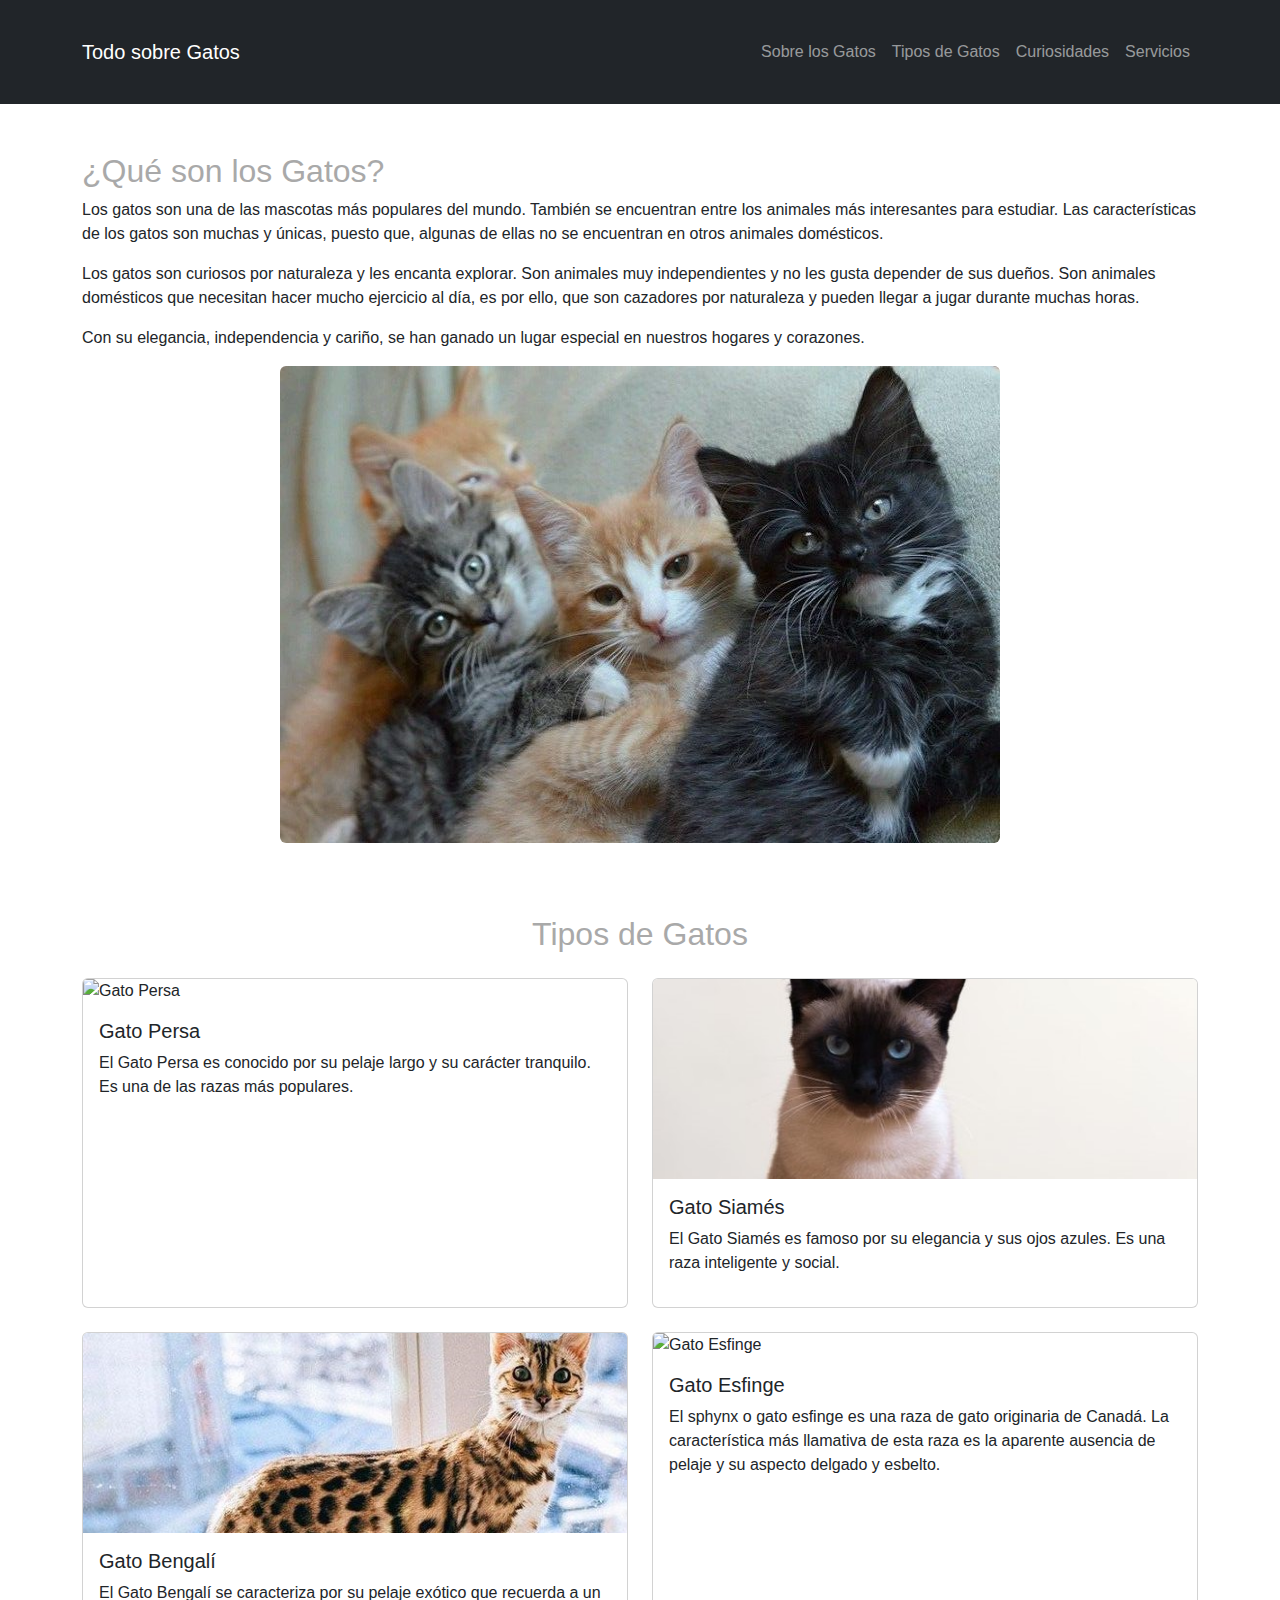
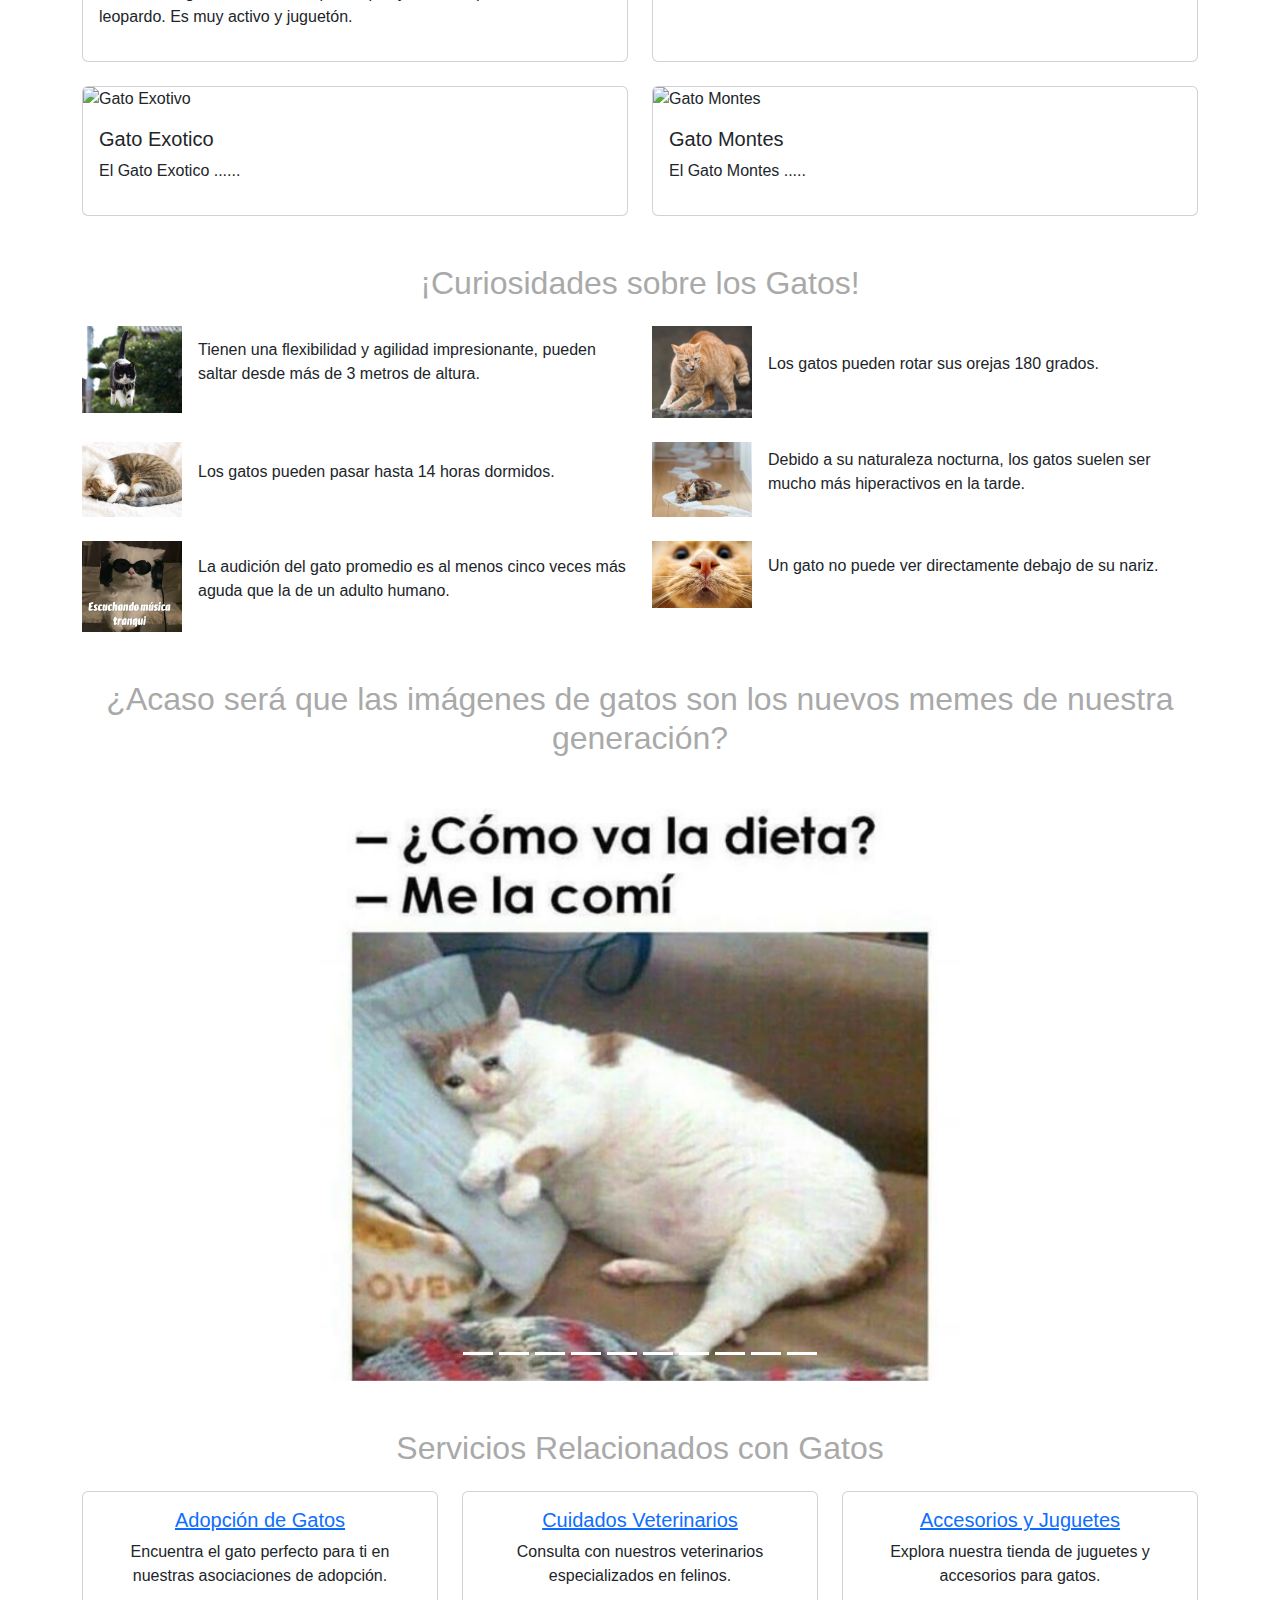
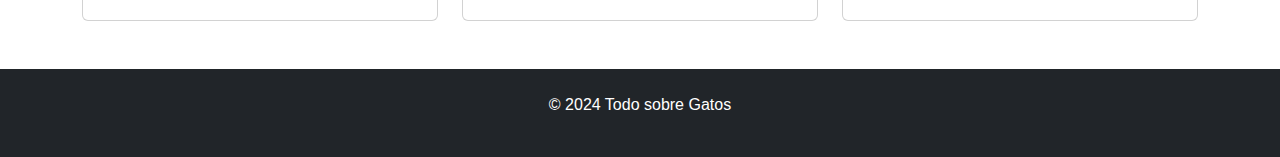
==== commit 97c76b88: "modificaciones" ====
--- a/index.html
+++ b/index.html
@@ -1,5 +1,6 @@
 <!DOCTYPE html>
 <html lang="es">
+
 <head>
     <meta charset="UTF-8">
     <meta name="viewport" content="width=device-width, initial-scale=1.0">
@@ -9,8 +10,9 @@
     <link href="https://cdn.jsdelivr.net/npm/bootstrap@5.3.0/dist/css/bootstrap.min.css" rel="stylesheet">
     <!-- Archivo CSS -->
     <link rel="stylesheet" href="estilos.css">
-
+    
 </head>
+
 <body>
     <!-- Header -->
     <header class="bg-dark text-white text-center py-4">
@@ -52,7 +54,10 @@
             <p>Los gatos son curiosos por naturaleza y les encanta explorar. Son animales muy independientes y no les gusta depender de sus dueños. 
                Son animales domésticos que necesitan hacer mucho ejercicio al día, es por ello, que son cazadores por naturaleza y pueden llegar a jugar durante muchas horas.</p>
             <p>Con su elegancia, independencia y cariño, se han ganado un lugar especial en nuestros hogares y corazones.</p>
-            <img src="Imagenes/Portada.jpg" class="img-fluid rounded mb-4" alt="Gatos">
+            <div style="text-align: center;">
+                <img src="Imagenes/Portada.jpg" class="img-fluid rounded mb-4" alt="Gatos">
+            </div>
+            
         </section>
 
         <!-- Tipos de Gatos -->
@@ -163,7 +168,6 @@
             </div>
         </section>
         
-
         <!-- Memes de gatos-->
         <section id="meme" class="mb-5">
             <div class="container">
@@ -179,7 +183,28 @@
                         <div class="carousel-item">
                             <img src="Imagenes/meme3.jpg" class="d-block w-100" alt="meme3">
                         </div>
-                        <!-- ... otros memes ... -->
+                        <div class="carousel-item">
+                            <img src="Imagenes/meme4.jpg" class="d-block w-100" alt="meme4">
+                        </div>
+                        <div class="carousel-item">
+                            <img src="Imagenes/meme5.webp" class="d-block w-100" alt="meme5">
+                        </div>
+                        <div class="carousel-item">
+                            <img src="Imagenes/meme6.jpg" class="d-block w-100" alt="meme6">
+                        </div>
+                        <div class="carousel-item">
+                            <img src="Imagenes/meme7.jpg" class="d-block w-100" alt="meme7">
+                        </div>
+                        <div class="carousel-item">
+                            <img src="Imagenes/meme8.jpg" class="d-block w-100" alt="meme8">
+                        </div>
+                        <div class="carousel-item">
+                            <img src="Imagenes/meme9.webp" class="d-block w-100" alt="meme9">
+                        </div>
+                        <div class="carousel-item">
+                            <img src="Imagenes/meme10.jpg" class="d-block w-100" alt="meme10">
+                        </div>
+
                     </div>
                     <button class="carousel-control-prev" type="button" data-bs-target="#carouselMemes" data-bs-slide="prev">
                         <span class="carousel-control-prev-icon" aria-hidden="true"></span>
@@ -193,7 +218,13 @@
                         <button type="button" data-bs-target="#carouselMemes" data-bs-slide-to="0" class="active" aria-current="true" aria-label="Slide 1"></button>
                         <button type="button" data-bs-target="#carouselMemes" data-bs-slide-to="1" class="active" aria-current="true" aria-label="Slide 2"></button>
                         <button type="button" data-bs-target="#carouselMemes" data-bs-slide-to="2" class="active" aria-current="true" aria-label="Slide 3"></button>
-                        <!-- ... otros indicadores ... -->
+                        <button type="button" data-bs-target="#carouselMemes" data-bs-slide-to="3" class="active" aria-current="true" aria-label="Slide 4"></button>
+                        <button type="button" data-bs-target="#carouselMemes" data-bs-slide-to="4" class="active" aria-current="true" aria-label="Slide 5"></button>
+                        <button type="button" data-bs-target="#carouselMemes" data-bs-slide-to="5" class="active" aria-current="true" aria-label="Slide 6"></button>
+                        <button type="button" data-bs-target="#carouselMemes" data-bs-slide-to="6" class="active" aria-current="true" aria-label="Slide 7"></button>
+                        <button type="button" data-bs-target="#carouselMemes" data-bs-slide-to="7" class="active" aria-current="true" aria-label="Slide 8"></button>
+                        <button type="button" data-bs-target="#carouselMemes" data-bs-slide-to="8" class="active" aria-current="true" aria-label="Slide 9"></button>
+                        <button type="button" data-bs-target="#carouselMemes" data-bs-slide-to="9" class="active" aria-current="true" aria-label="Slide 10"></button>
                     </div>
                 </div>
             </div>
@@ -245,8 +276,8 @@
     </footer>
 
     <!-- JavaScript de Bootstrap -->
-    <script src="https://cdn.jsdelivr.net/npm/@popperjs/core@2.11.6/dist/umd/popper.min.js" integrity="sha384-oBqDVmMz4fnFO9gybBYAu5n5QhMepI9GTz4RSVX18VJLa8KWAgxt9uw4rp2chj6F" crossorigin="anonymous"></script>
-    <script src="https://cdn.jsdelivr.net/npm/bootstrap@5.3.0/dist/js/bootstrap.min.js" integrity="sha384-ho+j7jyWK8fNQe+A12x2Zclfs9eZ5yBeTA6Mu8G5nE1M3u6b6n4v9KepT2CAmjxa" crossorigin="anonymous"></script>
+    <script src="https://cdn.jsdelivr.net/npm/@popperjs/core@2.11.6/dist/umd/popper.min.js" crossorigin="anonymous"></script>
+    <script src="https://cdn.jsdelivr.net/npm/bootstrap@5.3.0/dist/js/bootstrap.min.js" crossorigin="anonymous"></script>
 
 </body>
 </html>
--- a/estilos.css
+++ b/estilos.css
@@ -6,8 +6,10 @@
 }
 
 .carousel-item img {
-    max-height: 300px;
-    object-fit: cover;
+    width: 100%;
+    height: auto;
+    object-fit: contain;
+    max-height: 600px; 
 }
 
 body {
